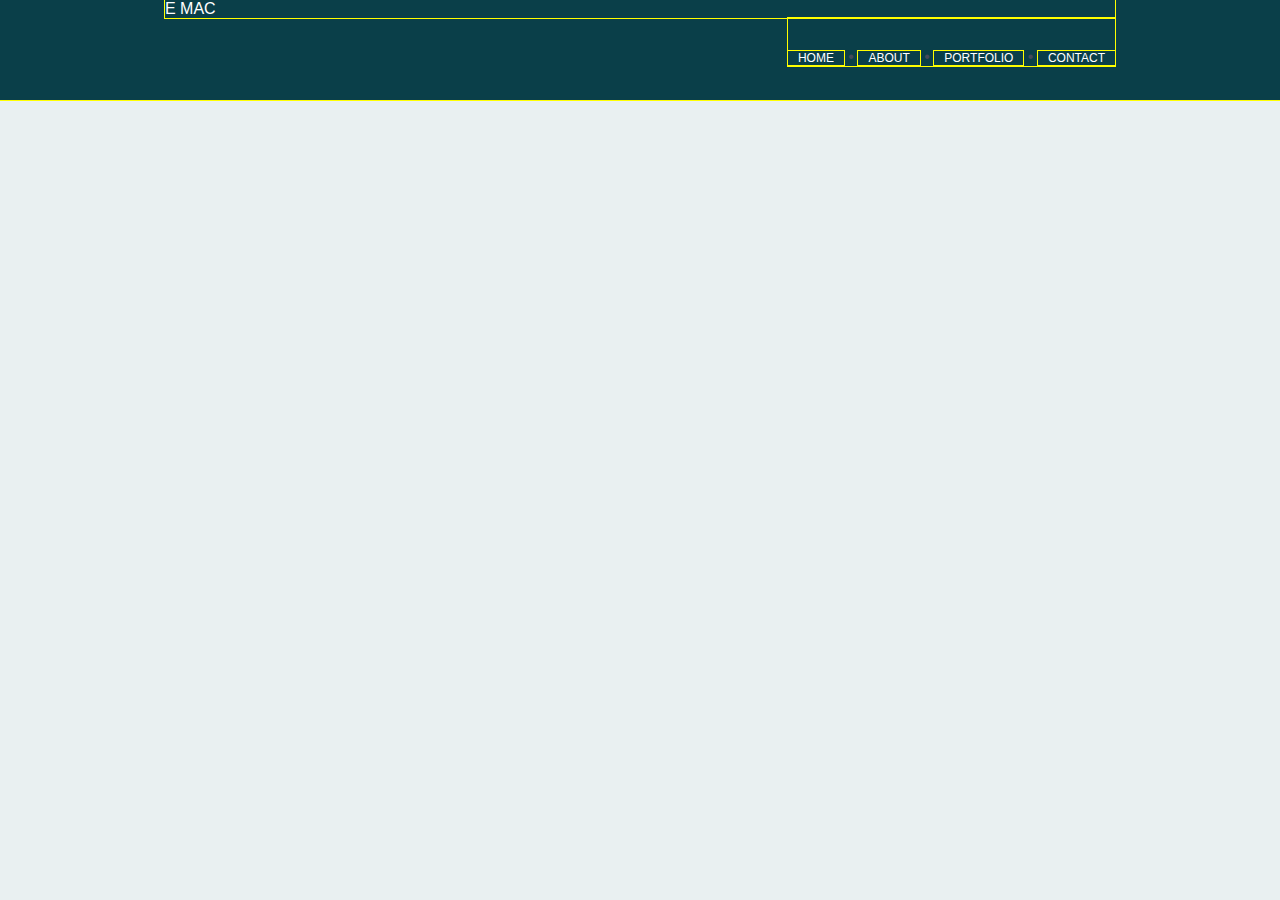
==== singolo/MyWebsite.html @ c1f83a33 "Started Website stuff" ====
<!DOCTYPE html>

<html>
<head>
    <title>Page Title</title>
    <link rel="stylesheet" href="MyWebsiteStyles.css" />
</head>

<body>
    
    <div class="header">
        <div class="navigation">
            <div class="logo">E MAC</div>
        
         <div class="links">
                <a href="#">HOME</a>
                &bull;
                <a href="#">ABOUT</a>
                &bull;
                <a href="#">PORTFOLIO</a>
                &bull;
                <a href="#">CONTACT</a>
            </div>
        </div>
    </div>



</body>
</html>
---- singolo/MyWebsiteStyles.css ----
body {
    background-color: #e9f0f1;
    margin: 0;
    font-family: sans-serif;
}

* {
    outline: 1px solid yellow;
}

.header {
    background-color: #0a3f49;
    height: 100px;
}

.navigation {
    max-width: 950px;
    margin-left: auto;
    margin-right: auto;
    color: white;
}

.links {
    float: right;
    color: #44495b;
    padding-top: 30px;
}

.links a {
    color: white;
    text-decoration: none;
    font-size: .75em;
    padding-left: 10px;
    padding-right: 10px;
}
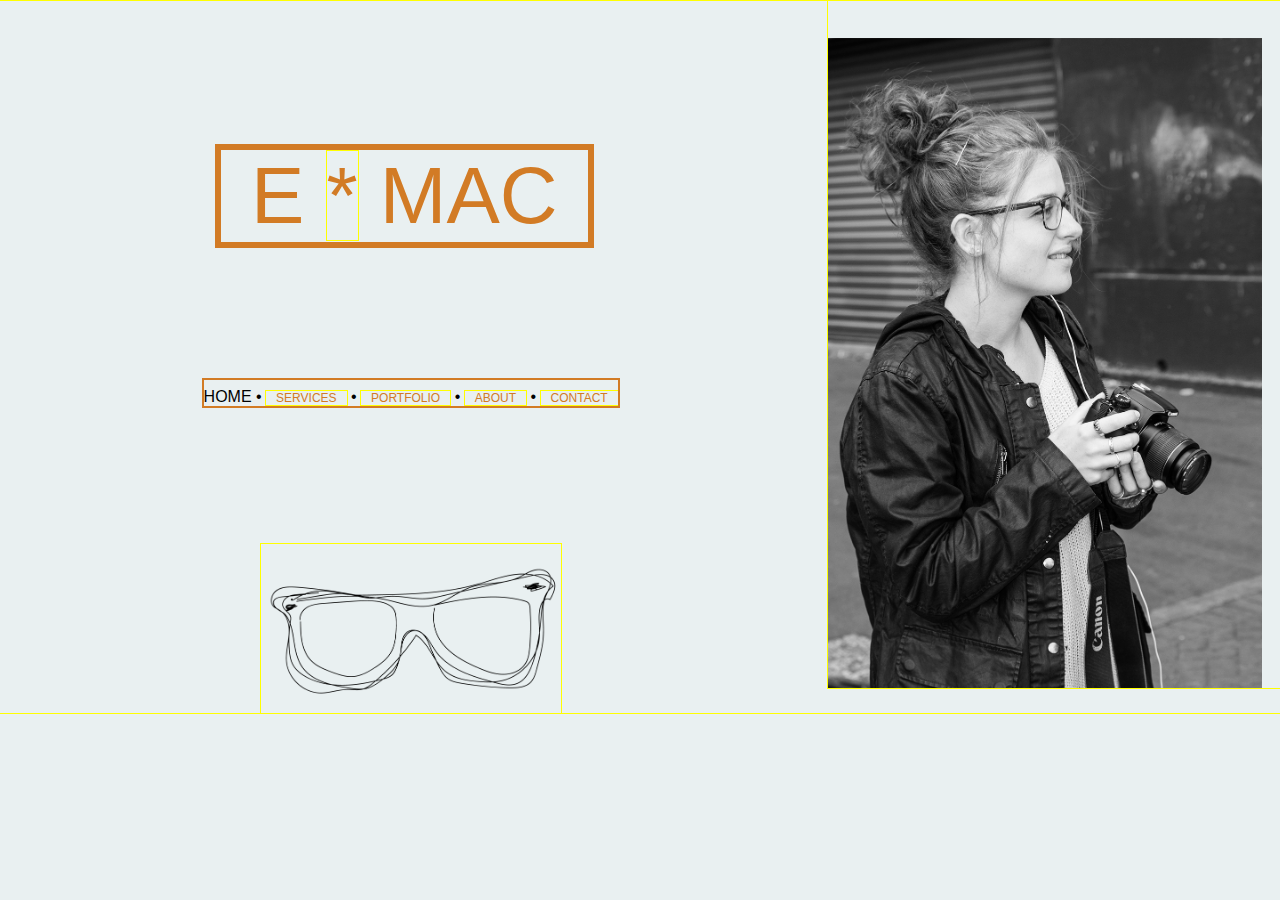
==== commit a19c1165: "worked on front page of site" ====
--- a/singolo/MyWebsite.html
+++ b/singolo/MyWebsite.html
@@ -7,24 +7,35 @@
 </head>
 
 <body>
-    
-    <div class="header">
-        <div class="navigation">
-            <div class="logo">E MAC</div>
+     
+    <div class="frontpage">    
         
-         <div class="links">
-                <a href="#">HOME</a>
+        <div class="frontimage">
+            <img src="images/meforweb.png"/>
+        </div>
+          
+          <div class="sitetitle">
+            E <span class="star">*</span> MAC
+        </div>
+          
+          <div class="navigation"
+               
+               <a href="#">HOME</a>
+                &bull;
+                <a href="#">SERVICES</a>
+                &bull;
+                <a href="#">PORTFOLIO</a>
                 &bull;
                 <a href="#">ABOUT</a>
                 &bull;
-                <a href="#">PORTFOLIO</a>
-                &bull;
                 <a href="#">CONTACT</a>
-            </div>
-        </div>
     </div>
-
-
-
+    
+    <div class="glassesimage">
+        <img src="images/glassesimage.png"/>
+    </div>
+       
+       
+        
 </body>
 </html>
--- a/singolo/MyWebsiteStyles.css
+++ b/singolo/MyWebsiteStyles.css
@@ -8,28 +8,51 @@
     outline: 1px solid yellow;
 }
 
-.header {
-    background-color: #0a3f49;
-    height: 100px;
+.frontimage img {
+    float: right;
+    max-height: 650px;
+    padding-top:38px;
+    padding-right: 18px;
+}
+
+.star {
+    color: #d27b25;
+}
+
+.sitetitle {
+    color: #d27b25;
+    outline: 6px solid #d27b25;
+    max-width: 350px;
+    margin-top: 150px;
+    float: right;
+    padding-left: 30px;
+    padding-right: 30px;
+    font-size: 5em;
+    margin-right: 240px;
 }
 
 .navigation {
-    max-width: 950px;
-    margin-left: auto;
-    margin-right: auto;
-    color: white;
+    float: right;
+    color: #000000;
+    padding-top: 30px;
+    padding-top: 8px;
+    margin: 138px;
+    outline: 2px solid #d27b25;
+    margin-right: 210px;
 }
 
-.links {
-    float: right;
-    color: #44495b;
-    padding-top: 30px;
-}
-
-.links a {
-    color: white;
+.navigation a {
+    color: #d27b25;
     text-decoration: none;
     font-size: .75em;
     padding-left: 10px;
     padding-right: 10px;
-}+}
+
+.glassesimage img {
+    float: right;
+    max-width: 300px;
+    margin-right: 267px;
+    
+}
+
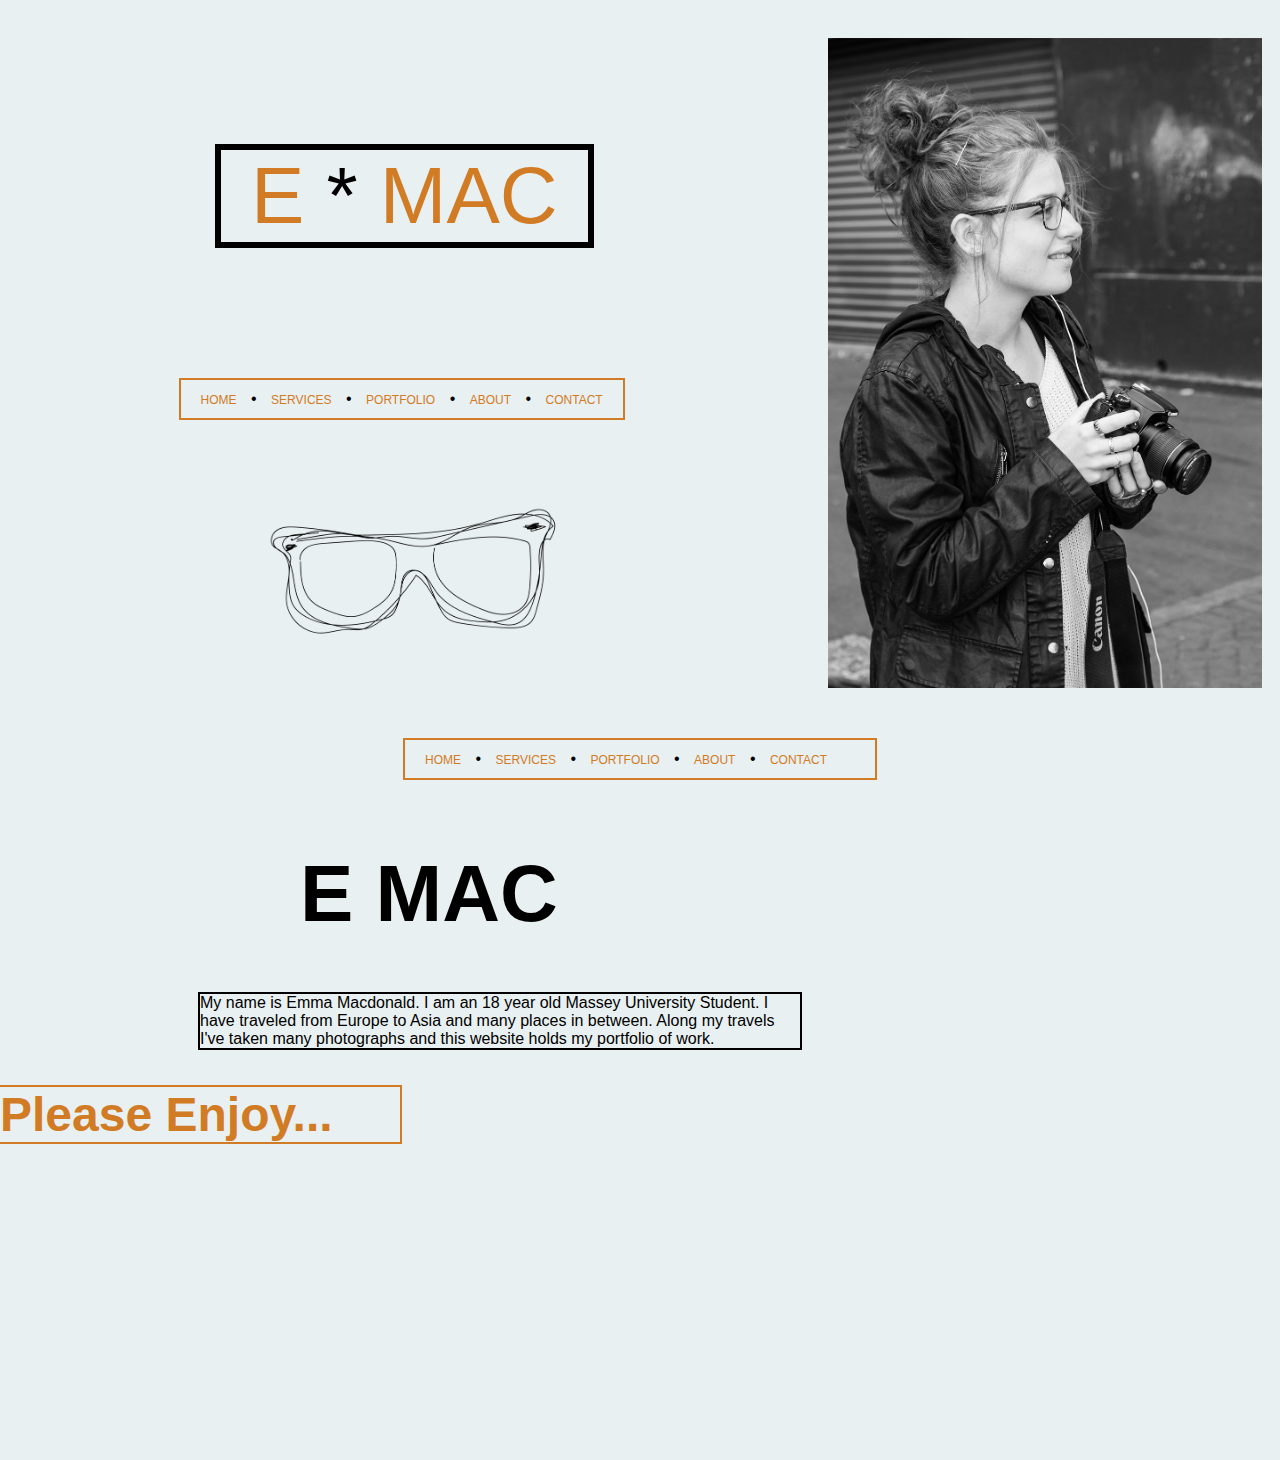
==== commit 714b019d: "Finished front page, started about page" ====
--- a/singolo/MyWebsite.html
+++ b/singolo/MyWebsite.html
@@ -8,33 +8,66 @@
 
 <body>
      
-    <div class="frontpage">    
+    <section>
+        <div class="frontpage">    
+            
+            <div class="frontimage">
+                <img src="images/meforweb.png" alt="Image of Emma Macdonald"/>
+            </div>
+              
+                <div class="sitetitle">
+                    E <span class="star">*</span> MAC
+                </div>
+              
+                <div class="navigation">
+                   
+                   <a href="#">HOME</a>
+                    &bull;
+                    <a href="#">SERVICES</a>
+                    &bull;
+                    <a href="#">PORTFOLIO</a>
+                    &bull;
+                    <a href="#">ABOUT</a>
+                    &bull;
+                    <a href="#">CONTACT</a>
+                </div>
         
-        <div class="frontimage">
-            <img src="images/meforweb.png"/>
+            <div class="glassesimage">
+                <img src="images/glassesimage.png" alt="Drawing of glasses"/>
+            </div>
+        
         </div>
-          
-          <div class="sitetitle">
-            E <span class="star">*</span> MAC
+    </section>
+    
+    <section>
+        <div>
+            
+            <div class="navigation1">
+                   <a href="#">HOME</a>
+                 &bull;
+                 <a href="#">SERVICES</a>
+                 &bull;
+                 <a href="#">PORTFOLIO</a>
+                 &bull;
+                 <a href="#">ABOUT</a>
+                 &bull;
+                 <a href="#">CONTACT</a>
+             </div>
+            
+            <h1 class="about">E MAC</h1>
+            
+            <p class="aboutparagraph">
+                My name is Emma Macdonald.
+                I am an 18 year old Massey University Student.
+                I have traveled from Europe to Asia and many places in between.
+                Along my travels I've taken many photographs and this website holds my portfolio of work.
+            </p>
+            
+            <h2 class="about2">
+                Please Enjoy...
+            </h2>
         </div>
-          
-          <div class="navigation"
-               
-               <a href="#">HOME</a>
-                &bull;
-                <a href="#">SERVICES</a>
-                &bull;
-                <a href="#">PORTFOLIO</a>
-                &bull;
-                <a href="#">ABOUT</a>
-                &bull;
-                <a href="#">CONTACT</a>
-    </div>
-    
-    <div class="glassesimage">
-        <img src="images/glassesimage.png"/>
-    </div>
-       
+    </section>
        
         
 </body>
--- a/singolo/MyWebsiteStyles.css
+++ b/singolo/MyWebsiteStyles.css
@@ -4,8 +4,16 @@
     font-family: sans-serif;
 }
 
-* {
+section {
+    height: 720px;
+}
+
+/** {
     outline: 1px solid yellow;
+}*/
+
+.frontpage {
+    height: 724px;
 }
 
 .frontimage img {
@@ -16,12 +24,12 @@
 }
 
 .star {
-    color: #d27b25;
+    color: #000000;
 }
 
 .sitetitle {
     color: #d27b25;
-    outline: 6px solid #d27b25;
+    outline: 6px solid #000000;
     max-width: 350px;
     margin-top: 150px;
     float: right;
@@ -33,12 +41,10 @@
 
 .navigation {
     float: right;
-    color: #000000;
-    padding-top: 30px;
-    padding-top: 8px;
-    margin: 138px;
+    padding: 10px;
+    margin-top: 138px;
     outline: 2px solid #d27b25;
-    margin-right: 210px;
+    margin-right: 205px;
 }
 
 .navigation a {
@@ -53,6 +59,45 @@
     float: right;
     max-width: 300px;
     margin-right: 267px;
-    
+    margin-top: 66px;
 }
 
+.navigation1 {
+    padding: 10px;
+    margin-top: 10px;
+    outline: 2px solid #d27b25;
+    margin-top: 20px;
+    max-width: 450px;
+    margin-left: auto;
+    margin-right: auto;
+}
+
+.navigation1 a {
+    color: #d27b25;
+    text-decoration: none;
+    font-size: .75em;
+    padding-left: 10px;
+    padding-right: 10px;
+}
+
+.about {
+    font-size: 5em;
+    margin-top: 70px;
+    margin-left: 300px
+}
+
+.aboutparagraph {
+    max-width: 600px;
+    max-height: 100px;
+    outline: 2px solid #000000;
+    margin-left: 200px;
+}
+
+.about2 {
+    font-size: 3em;
+    outline: 2px solid #d27b25;
+    color: #d27b25;
+    max-width: 400px;
+    max-height:100px; 
+}
+
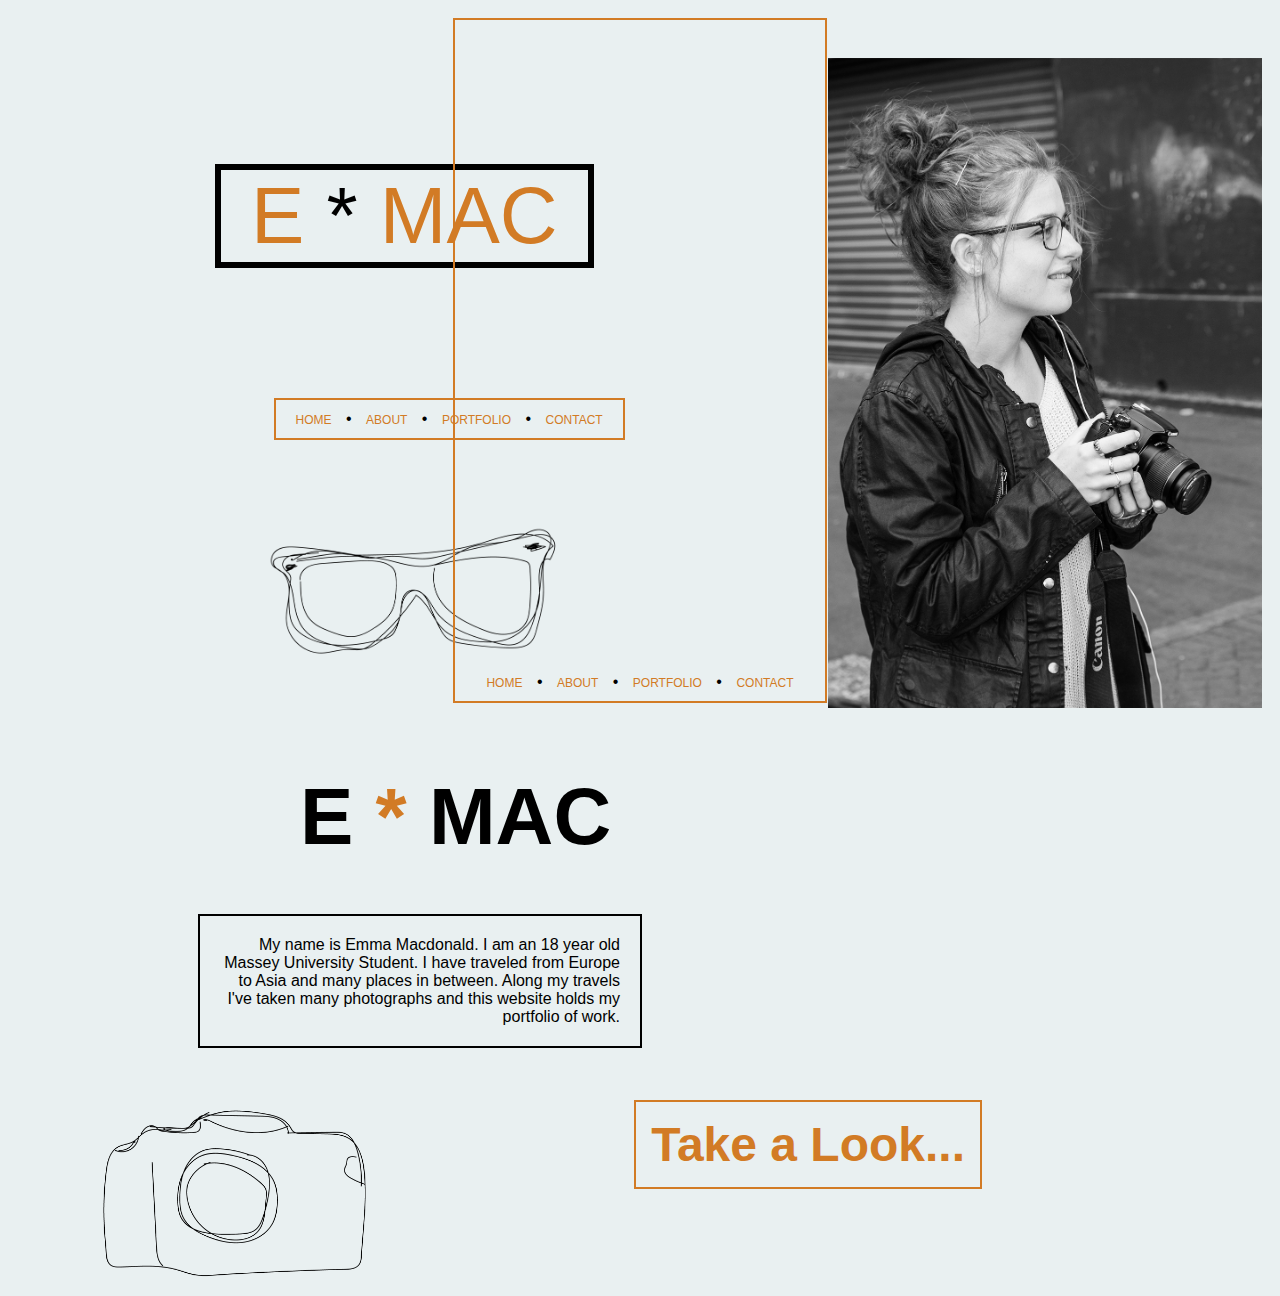
==== commit b695b114: "added some changes" ====
--- a/singolo/MyWebsite.html
+++ b/singolo/MyWebsite.html
@@ -23,11 +23,9 @@
                    
                    <a href="#">HOME</a>
                     &bull;
-                    <a href="#">SERVICES</a>
+                    <a href="#">ABOUT</a>
                     &bull;
                     <a href="#">PORTFOLIO</a>
-                    &bull;
-                    <a href="#">ABOUT</a>
                     &bull;
                     <a href="#">CONTACT</a>
                 </div>
@@ -45,16 +43,14 @@
             <div class="navigation1">
                    <a href="#">HOME</a>
                  &bull;
-                 <a href="#">SERVICES</a>
+                 <a href="#">ABOUT</a>
                  &bull;
                  <a href="#">PORTFOLIO</a>
-                 &bull;
-                 <a href="#">ABOUT</a>
                  &bull;
                  <a href="#">CONTACT</a>
              </div>
             
-            <h1 class="about">E MAC</h1>
+            <h1 class="about">E <span class="star1">*</span> MAC</h1>
             
             <p class="aboutparagraph">
                 My name is Emma Macdonald.
@@ -64,8 +60,12 @@
             </p>
             
             <h2 class="about2">
-                Please Enjoy...
+                Take a Look...
             </h2>
+            
+            <div class="aboutdrawing">
+                <img src="images/cameradrawing.png" alt="sketchy drawing of a camera"/>
+            </div>
         </div>
     </section>
        
--- a/singolo/MyWebsiteStyles.css
+++ b/singolo/MyWebsiteStyles.css
@@ -5,16 +5,15 @@
 }
 
 section {
-    height: 720px;
+    max-height: 720px;
 }
+
+
 
 /** {
     outline: 1px solid yellow;
 }*/
 
-.frontpage {
-    height: 724px;
-}
 
 .frontimage img {
     float: right;
@@ -25,6 +24,10 @@
 
 .star {
     color: #000000;
+}
+
+.star1 {
+    color: #d27b25
 }
 
 .sitetitle {
@@ -62,14 +65,16 @@
     margin-top: 66px;
 }
 
+
 .navigation1 {
     padding: 10px;
     margin-top: 10px;
     outline: 2px solid #d27b25;
     margin-top: 20px;
-    max-width: 450px;
+    max-width: 350px;
     margin-left: auto;
     margin-right: auto;
+    text-align: center;
 }
 
 .navigation1 a {
@@ -87,10 +92,12 @@
 }
 
 .aboutparagraph {
-    max-width: 600px;
-    max-height: 100px;
+    max-width: 400px;
+    max-height: 200px;
     outline: 2px solid #000000;
     margin-left: 200px;
+    padding: 20px;
+    text-align: right;
 }
 
 .about2 {
@@ -98,6 +105,16 @@
     outline: 2px solid #d27b25;
     color: #d27b25;
     max-width: 400px;
-    max-height:100px; 
+    max-height:100px;
+    padding: 15px;
+    float: right;
+    margin-right: 300px;
 }
 
+.aboutdrawing img {
+    max-height: 200px;
+    max-width: 500px;
+    margin-top: 30px;
+    margin-left: 50px;
+}
+
